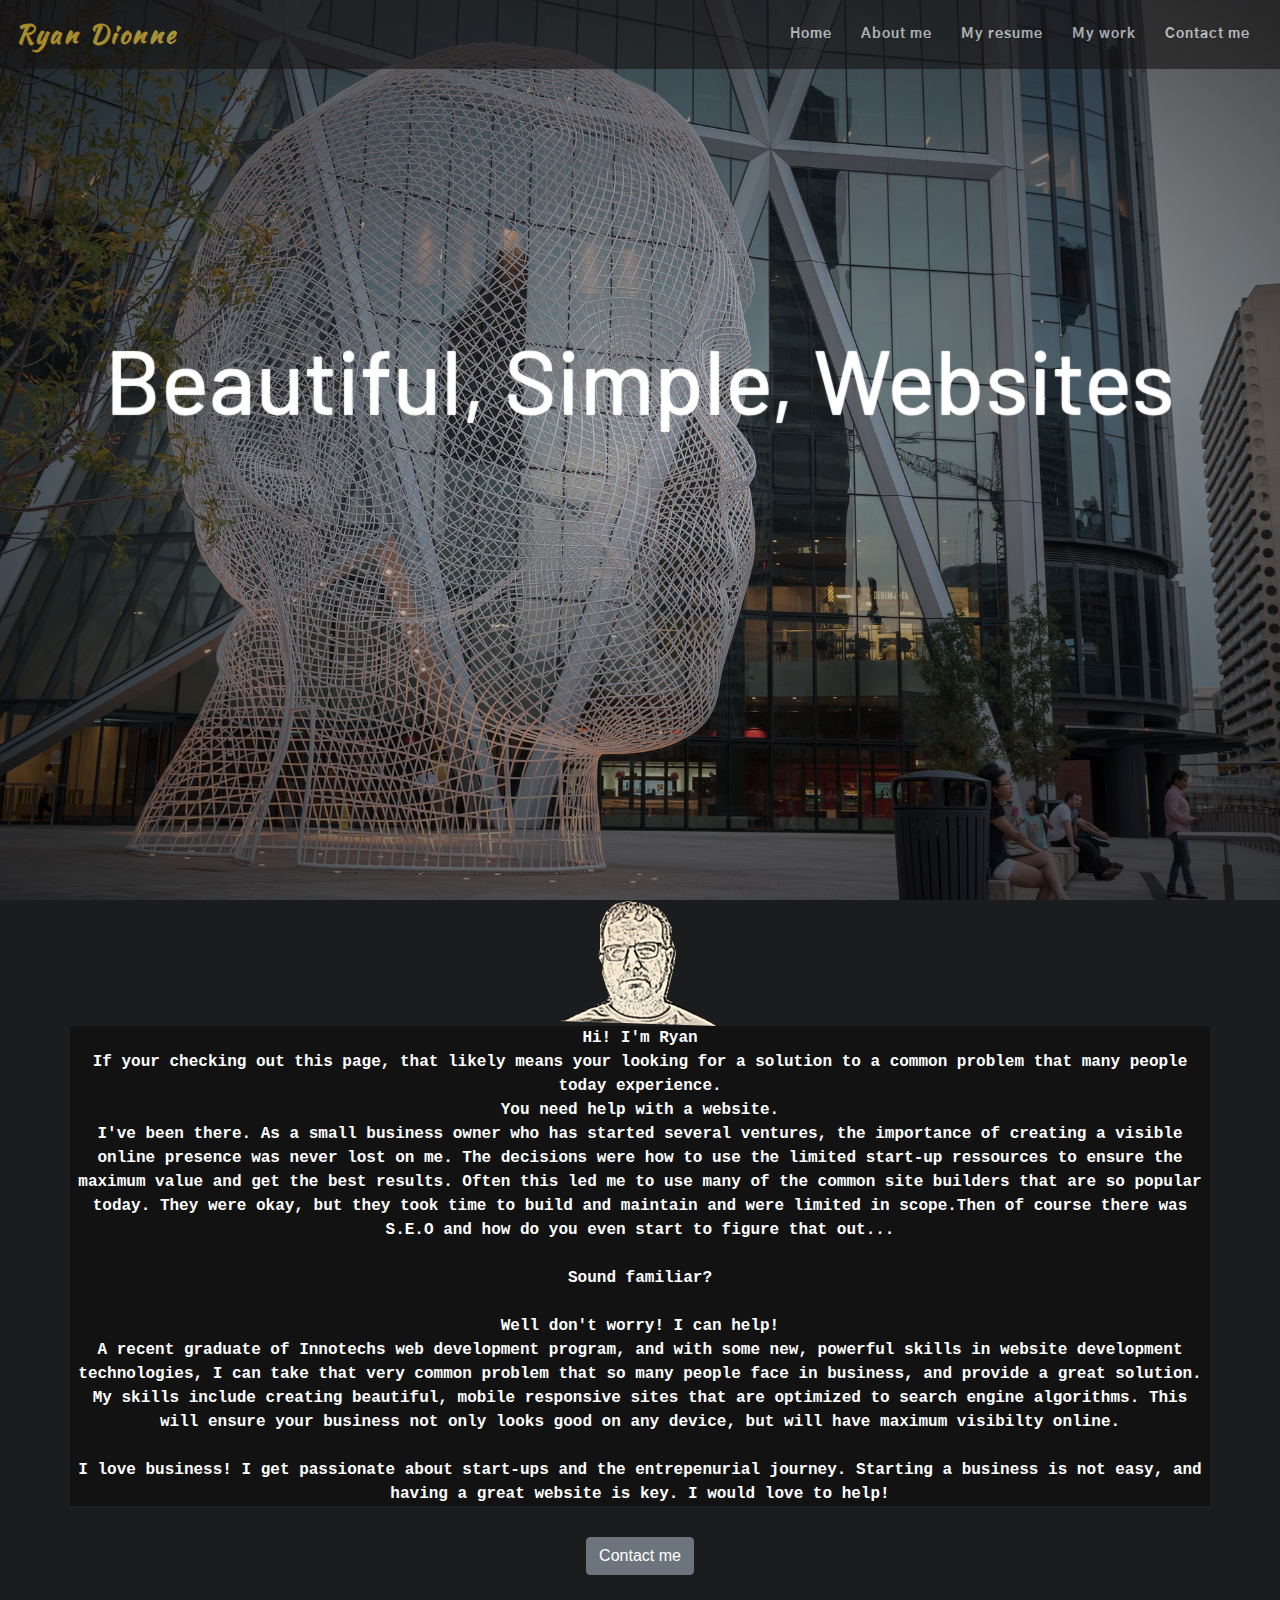
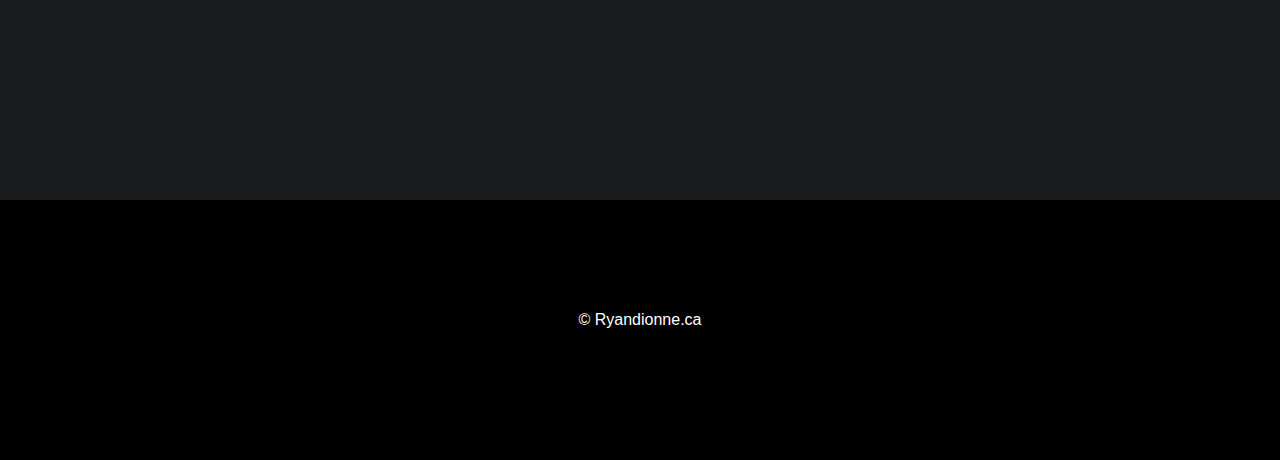
==== about.html @ d0ecad11 "complete refactored aboutme and contact" ====
<!DOCTYPE html>
<html>
<head>
    <meta charset="utf-8" />
    <meta http-equiv="X-UA-Compatible" content="IE=edge">
    <title>About Ryan</title>
    <meta name="viewport" content="width=device-width, initial-scale=1">
    <link rel="stylesheet" type="text/css" media="all" href="css/title.css"/>
    <link rel="stylesheet" type="text/css" media="all" href="/css/bootstrap/bootstrap.min.css"/>
    <link rel="stylesheet" type="text/css" media="screen" href="/css/about.css" />
  
</head>
<body>
    <div class="page">
        
            <div class="row">
        
        <nav class="navbar navbar-expand-md navbar-dark fixed-top" id="banner">
          
              <!-- Brand -->
              <a class="navbar-brand" href="index.html"><span>Ryan Dionne</span></a>
            
              <!-- Toggler/collapsibe Button -->
              <button class="navbar-toggler" type="button" data-toggle="collapse" data-target="#collapsibleNavbar">
                <span class="navbar-toggler-icon"></span>
              </button>
            
              <!-- Navbar links -->
              <div class="collapse navbar-collapse" id="collapsibleNavbar">
                <ul class="navbar-nav ml-auto">
                  <li class="nav-item">
                    <a class="nav-link" href="/">Home</a>
                  </li>
                  <li class="nav-item">
                    <a class="nav-link" href="about-me.html">About me</a>
                  </li>
                  <li class="nav-item">
                    <a class="nav-link" href="resume.html">My resume</a>
                  </li>
                  <li class="nav-item">
                    <a class="nav-link" href="my-work.html">My work</a>
                  </li>
                  <li class="nav-item">
                    <a class="nav-link" href="contact-me.html">Contact me</a>
                  </li>  
        
                  <div class="dropdown-menu">
                    <a class="dropdown-item" href="/">Home</a>
                    <a class="dropdown-item" href="about-me.html">About-me</a>
                    <a class="dropdown-item" href="resume.html">My resume</a>
                    <a class="dropdown-item" href="my-work.html">My work</a>
                    <a class="dropdown-item" href="contact-me.html">Contact-me</a>
                </ul>
            </div>    
        </nav>
    </div>

    <div class="row page1">
        <div class="col title">
            <div class="sp-container">
                <div class="sp-content">
                    <div class="sp-globe"></div>
                    <h2 class="frame-1"> Mobile Friendly</h2>
                    <h2 class="frame-2"> S.E.O Optimized</h2>
                    <h2 class="frame-3"> Small Business Minded</h2>
                    <h2 class="frame-5">
                        <span>Beautiful,</span>
                        <span>Simple,</span>
                        <span>Websites</span>
                    </h2>
                </div>
            </div>
        </div>
    </div>
 
    <section class="page2">
            <div class="container"/>
        <div class="row bio">
            <div class="col text-center">
                <img src="/images/backround/rd.png" alt="profile picture"/>
            </div>
           
            <div class="text-center">
                <p class="intro">Hi! I'm Ryan<br>
                
                     If your checking out this page, that likely means your
                    looking for a solution to a common problem that many people today experience.<br>
                    You need help with a website.</br>
                    I've been there. As a small business owner who has started several ventures, the importance of creating
                    a visible online presence was never lost on me. The decisions were how to use the limited start-up ressources
                    to ensure the maximum value and get the best results. Often this led me to use many of the common site builders 
                    that are so popular today. They were okay, but they took time to build and maintain and were
                    limited in scope.Then of course there was S.E.O and how do you even start to figure that out...<br><br> Sound familiar? <br><br>

                    Well don't worry! I can help! <br>

                    A recent graduate of Innotechs web development program, and with some new,
                    powerful skills in website development technologies, I can take that very common problem
                    that so many people face in business, and provide a great  solution. My skills include creating
                    beautiful, mobile responsive sites that are optimized to  search engine algorithms.
                    This will ensure your business not only looks good on any device, but will have maximum visibilty
                    online.<br><br>

                    I love business! I get passionate about start-ups and the entrepenurial journey. Starting a business is not easy,
                    and having a great website is key. I would love to help!
                </p>
                <a href="contact-me.html">
                <button class="btn btn-secondary" >Contact me</button>
                </a>
            </div>
            </div>
    </section>

    <footer>
        <div class="foot">
            <p class="text-center"> &copy Ryandionne.ca</p>
        </div>
    </footer>

    </div>
    

      
   
          


    
    <script src="js/jquery-3.3.1.js"></script>
    <script src="/js/bootstrap/bootstrap.min.js"></script>
    <!-- <script src="js/library/particles.js-master/particles.js"></script> -->
    <!-- <script src="js/library/particles.js-master/demo/js/app.js"></script> -->
   
</body>
</html>
---- css/title.css ----
@import url("https://fonts.googleapis.com/css?family=Barlow");
@import url("https://fonts.googleapis.com/css?family=Barlow");
body {
  background: url("/images/twinkling-nav/calgary-1751845_1920.jpg") no-repeat center center fixed;
  background-size: cover;
  font-family: 'Barlow', sans-serif;
}

.container {
  width: 100%;
  position: relative;
  overflow: hidden;
}

.sp-container {
  position: relative;
  top: 0px;
  left: 0px;
  width: 100%;
  height: 100vh;
  z-index: 0;
  background: radial-gradient(rgba(0, 0, 0, 0.1), rgba(0, 0, 0, 0.3) 35%, rgba(0, 0, 0, 0.7));
}

.sp-content {
  position: absolute;
  width: 100%;
  height: 100%;
  left: 0px;
  top: 0px;
  z-index: 1000;
}

.sp-container h2 {
  padding: 5%;
  position: absolute;
  top: 35%;
  line-height: 100px;
  height: 50%;
  margin-top: -50px;
  font-size: 90px;
  font-family: "Barlow",sans-serif;
  width: 100%;
  text-align: center;
  color: transparent;
  -webkit-animation: blurFadeInOut 3s ease-in backwards;
  animation: blurFadeInOut 3s ease-in backwards;
}

.sp-container h2.frame-1 {
  -webkit-animation-delay: 0s;
  animation-delay: 0s;
}

.sp-container h2.frame-2 {
  -webkit-animation-delay: 3s;
  animation-delay: 3s;
}

.sp-container h2.frame-3 {
  -webkit-animation-delay: 6s;
  animation-delay: 6s;
}

.sp-container h2.frame-4 {
  font-size: 200px;
  -webkit-animation-delay: 9s;
  animation-delay: 9s;
}

.sp-container h2.frame-5 {
  -webkit-animation: none;
  animation: none;
  color: transparent;
  text-shadow: 0px 0px 1px #fff;
}

.sp-container h2.frame-5 span {
  -webkit-animation: blurFadeIn 1s ease-in 9s backwards;
  animation: blurFadeIn 1s ease-in 9s backwards;
  color: transparent;
  text-shadow: 0px 0px 1px #fff;
}

.sp-container h2.frame-5 span:nth-child(2) {
  -webkit-animation-delay: 11s;
  animation-delay: 11s;
}

.sp-container h2.frame-5 span:nth-child(3) {
  -webkit-animation-delay: 13s;
  animation-delay: 13s;
}

.sp-globe {
  position: absolute;
  width: 282px;
  height: 273px;
  left: 50%;
  top: 50%;
  margin: -137px 0 0 -141px;
  -webkit-animation: fadeInBack 3.6s linear 14s backwards;
  animation: fadeInBack 3.6s linear 14s backwards;
  -ms-filter: "progid:DXImageTransform.Microsoft.Alpha(Opacity=30)";
  filter: alpha(opacity=30);
  opacity: 0.3;
  -webkit-transform: scale(5);
  transform: scale(5);
}

@-webkit-keyframes blurFadeInOut {
  0% {
    opacity: 0;
    text-shadow: 0px 0px 40px #fff;
    -webkit-transform: scale(1.3);
  }
  20%, 75% {
    opacity: 1;
    text-shadow: 0px 0px 1px #fff;
    -webkit-transform: scale(1);
  }
  100% {
    opacity: 0;
    text-shadow: 0px 0px 50px #fff;
    -webkit-transform: scale(0);
  }
}

@-webkit-keyframes blurFadeIn {
  0% {
    opacity: 0;
    text-shadow: 0px 0px 40px #fff;
    -webkit-transform: scale(1.3);
  }
  50% {
    opacity: 0.5;
    text-shadow: 0px 0px 10px #fff;
    -webkit-transform: scale(1.1);
  }
  100% {
    opacity: 1;
    text-shadow: 0px 0px 1px #fff;
    -webkit-transform: scale(1);
  }
}

@-webkit-keyframes fadeInBack {
  0% {
    opacity: 0;
    -webkit-transform: scale(0);
  }
  50% {
    opacity: 0.4;
    -webkit-transform: scale(2);
  }
  100% {
    opacity: 0.2;
    -webkit-transform: scale(5);
  }
}

@-webkit-keyframes fadeInRotate {
  0% {
    opacity: 0;
    -webkit-transform: scale(0) rotate(360deg);
  }
  100% {
    opacity: 1;
    -webkit-transform: scale(1) rotate(0deg);
  }
}

/**/

/**/
@keyframes blurFadeInOut {
  0% {
    opacity: 0;
    text-shadow: 0px 0px 40px #fff;
    -webkit-transform: scale(1.3);
            transform: scale(1.3);
  }
  20%, 75% {
    opacity: 1;
    text-shadow: 0px 0px 1px #fff;
    -webkit-transform: scale(1);
            transform: scale(1);
  }
  100% {
    opacity: 0;
    text-shadow: 0px 0px 50px #fff;
    -webkit-transform: scale(0);
            transform: scale(0);
  }
}

@keyframes blurFadeIn {
  0% {
    opacity: 0;
    text-shadow: 0px 0px 40px #fff;
    -webkit-transform: scale(1.3);
            transform: scale(1.3);
  }
  50% {
    opacity: 0.5;
    text-shadow: 0px 0px 10px #fff;
    -webkit-transform: scale(1.1);
            transform: scale(1.1);
  }
  100% {
    opacity: 1;
    text-shadow: 0px 0px 1px #fff;
    -webkit-transform: scale(1);
            transform: scale(1);
  }
}

@keyframes fadeInBack {
  0% {
    opacity: 0;
    -webkit-transform: scale(0);
            transform: scale(0);
  }
  50% {
    opacity: 0.4;
    -webkit-transform: scale(2);
            transform: scale(2);
  }
  100% {
    opacity: 0.2;
    -webkit-transform: scale(5);
            transform: scale(5);
  }
}

@keyframes fadeInRotate {
  0% {
    opacity: 0;
    -webkit-transform: scale(0) rotate(360deg);
            transform: scale(0) rotate(360deg);
  }
  100% {
    opacity: 1;
    -webkit-transform: scale(1) rotate(0deg);
            transform: scale(1) rotate(0deg);
  }
}

@media (max-width: 768px) {
  body {
    background: url("/images/twinkling-nav/calgary-1751845_1920.jpg") no-repeat center center fixed;
    background-size: cover;
    font-family: 'Barlow', sans-serif;
  }
  .container {
    width: 100%;
    position: relative;
    overflow: hidden;
  }
  .sp-container {
    position: relative;
    background-size: cover;
    overflow: hidden;
    top: 0px;
    left: 0px;
    width: 100vw;
    height: 100vh;
    z-index: 0;
    background: radial-gradient(rgba(0, 0, 0, 0.1), rgba(0, 0, 0, 0.3) 35%, rgba(0, 0, 0, 0.7));
  }
  .sp-content {
    position: absolute;
    width: 100%;
    height: 100%;
    left: 0px;
    top: 0px;
    z-index: 1000;
  }
  .sp-container h2 {
    overflow: hidden;
    padding: 5%;
    position: absolute;
    top: 40%;
    line-height: 100px;
    height: 50%;
    font-size: 50px;
    font-family: "Barlow",sans-serif;
    width: 100%;
    text-align: center;
    color: transparent;
    -webkit-animation: blurFadeInOut 3s ease-in backwards;
    animation: blurFadeInOut 3s ease-in backwards;
  }
  .sp-container h2.frame-1 {
    -webkit-animation-delay: 0s;
    animation-delay: 0s;
  }
  .sp-container h2.frame-2 {
    -webkit-animation-delay: 3s;
    animation-delay: 3s;
  }
  .sp-container h2.frame-3 {
    -webkit-animation-delay: 6s;
    animation-delay: 6s;
  }
  .sp-container h2.frame-4 {
    font-size: 200px;
    -webkit-animation-delay: 9s;
    animation-delay: 9s;
  }
  .sp-container h2.frame-5 {
    -webkit-animation: none;
    animation: none;
    color: transparent;
    text-shadow: 0px 0px 1px #fff;
  }
  .sp-container h2.frame-5 span {
    -webkit-animation: blurFadeIn 1s ease-in 9s backwards;
    animation: blurFadeIn 1s ease-in 9s backwards;
    color: transparent;
    text-shadow: 0px 0px 1px #fff;
  }
  .sp-container h2.frame-5 span:nth-child(2) {
    -webkit-animation-delay: 11s;
    animation-delay: 11s;
  }
  .sp-container h2.frame-5 span:nth-child(3) {
    -webkit-animation-delay: 13s;
    animation-delay: 13s;
  }
  .sp-globe {
    position: absolute;
    width: 282px;
    height: 273px;
    left: 50%;
    top: 50%;
    margin: -137px 0 0 -141px;
    -webkit-animation: fadeInBack 3.6s linear 14s backwards;
    animation: fadeInBack 3.6s linear 14s backwards;
    -ms-filter: "progid:DXImageTransform.Microsoft.Alpha(Opacity=30)";
    filter: alpha(opacity=30);
    opacity: 0.3;
    -webkit-transform: scale(5);
    transform: scale(5);
  }
  @-webkit-keyframes blurFadeInOut {
    0% {
      opacity: 0;
      text-shadow: 0px 0px 40px #fff;
      -webkit-transform: scale(1.3);
    }
    20%, 75% {
      opacity: 1;
      text-shadow: 0px 0px 1px #fff;
      -webkit-transform: scale(1);
    }
    100% {
      opacity: 0;
      text-shadow: 0px 0px 50px #fff;
      -webkit-transform: scale(0);
    }
  }
  @-webkit-keyframes blurFadeIn {
    0% {
      opacity: 0;
      text-shadow: 0px 0px 40px #fff;
      -webkit-transform: scale(1.3);
    }
    50% {
      opacity: 0.5;
      text-shadow: 0px 0px 10px #fff;
      -webkit-transform: scale(1.1);
    }
    100% {
      opacity: 1;
      text-shadow: 0px 0px 1px #fff;
      -webkit-transform: scale(1);
    }
  }
  @-webkit-keyframes fadeInBack {
    0% {
      opacity: 0;
      -webkit-transform: scale(0);
    }
    50% {
      opacity: 0.4;
      -webkit-transform: scale(2);
    }
    100% {
      opacity: 0.2;
      -webkit-transform: scale(5);
    }
  }
  @-webkit-keyframes fadeInRotate {
    0% {
      opacity: 0;
      -webkit-transform: scale(0) rotate(360deg);
    }
    100% {
      opacity: 1;
      -webkit-transform: scale(1) rotate(0deg);
    }
  }
  /**/
  /**/
  @keyframes blurFadeInOut {
    0% {
      opacity: 0;
      text-shadow: 0px 0px 40px #fff;
      -webkit-transform: scale(1.3);
              transform: scale(1.3);
    }
    20%, 75% {
      opacity: 1;
      text-shadow: 0px 0px 1px #fff;
      -webkit-transform: scale(1);
              transform: scale(1);
    }
    100% {
      opacity: 0;
      text-shadow: 0px 0px 50px #fff;
      -webkit-transform: scale(0);
              transform: scale(0);
    }
  }
  @keyframes blurFadeIn {
    0% {
      opacity: 0;
      text-shadow: 0px 0px 40px #fff;
      -webkit-transform: scale(1.3);
              transform: scale(1.3);
    }
    50% {
      opacity: 0.5;
      text-shadow: 0px 0px 10px #fff;
      -webkit-transform: scale(1.1);
              transform: scale(1.1);
    }
    100% {
      opacity: 1;
      text-shadow: 0px 0px 1px #fff;
      -webkit-transform: scale(1);
              transform: scale(1);
    }
  }
  @keyframes fadeInBack {
    0% {
      opacity: 0;
      -webkit-transform: scale(0);
              transform: scale(0);
    }
    50% {
      opacity: 0.4;
      -webkit-transform: scale(2);
              transform: scale(2);
    }
    100% {
      opacity: 0.2;
      -webkit-transform: scale(5);
              transform: scale(5);
    }
  }
  @keyframes fadeInRotate {
    0% {
      opacity: 0;
      -webkit-transform: scale(0) rotate(360deg);
              transform: scale(0) rotate(360deg);
    }
    100% {
      opacity: 1;
      -webkit-transform: scale(1) rotate(0deg);
              transform: scale(1) rotate(0deg);
    }
  }
}
/*# sourceMappingURL=title.css.map */
---- css/about.css ----
@import url("https://fonts.googleapis.com/css?family=Shadows+Into+Light");
@import url("https://fonts.googleapis.com/css?family=Gothic+A1|Kaushan+Script|Libre+Baskerville|Lobster");
html, body {
  margin: 0;
  padding: 0;
}

.navbar-brand span {
  color: #fed136;
  font-size: 25px;
  font-weight: 700;
  letter-spacing: 0.1em;
  font-family: 'Kaushan Script','Helvetica Neue',Helvetica,Arial,cursive;
}

.nav-item {
  font-size: 12px;
}

span {
  margin-left: 0px;
}

#banner {
  background-color: #161313;
  opacity: .6;
}

.navbar-nav .nav-item .nav-link {
  padding: 1.1em 1em !important;
  font-size: 120%;
  font-weight: bolder;
  letter-spacing: 1px;
  color: #fff;
  font-family: 'Gothic A1', sans-serif;
}

.navbar-nav .nav-item .nav-link:hover {
  color: #fed136;
}

.navbar-expand-md .navbar-nav .dropdown-menu {
  border-top: 3px solid #fed136;
}

.dropdown-item:hover {
  background-color: #fed136;
  color: #fff;
}

nav {
  -webkit-transition: padding-top .3s,padding-bottom .3s;
  transition: padding-top .3s,padding-bottom .3s;
  border: none;
}

.shrink {
  padding-top: 0;
  padding-bottom: 0;
  background-color: #212529;
}

.banner-text {
  padding: 200px 0 150px 0;
}

.banner-heading {
  font-family: 'Lobster', cursive;
  font-size: 75px;
  font-weight: 700;
  line-height: 100px;
  margin-bottom: 30px;
  color: #fff;
}

.banner-sub-heading {
  font-family: 'Libre Baskerville', serif;
  font-size: 30px;
  font-weight: 300;
  line-height: 30px;
  margin-bottom: 50px;
  color: #fff;
}

.btn-banner {
  padding: 5px 20px;
  border-radius: 10px;
  font-weight: 700;
  line-height: 1.5;
  text-align: center;
  color: #fff;
  text-transform: uppercase;
}

img {
  text-align: center;
}

.page2 {
  background-color: #1b1c1d;
  height: 100vh;
  width: 100vw;
}

.page2 .intro {
  font-family: 'Courier New', Courier, monospace;
  font-weight: bold;
}

.page2 p {
  color: white;
  background-color: rgba(19, 18, 18, 0.9);
  border: round;
}

.page2 button {
  margin: 15px;
}

footer {
  background-color: #000;
  height: 260px;
}

footer p {
  color: white;
  line-height: 1500%;
}

/* mobile view */
@media (max-width: 500px) {
  html {
    background-image: url(/images/twinkling-nav/calgary-1751845_1920.jpg);
    background-attachment: fixed;
    background-size: cover;
  }
  .navbar-nav {
    background-color: #000;
    border-top: 3px solid #fed136;
    color: #fff;
    z-index: 1;
    margin-top: 5px;
  }
  .navbar-nav .nav-item .nav-link {
    padding: 0.7em 1em !important;
    font-size: 100%;
    font-weight: 500;
  }
  .banner-text {
    padding: 150px 0 150px 0;
  }
  .banner-heading {
    font-size: 30px;
    line-height: 30px;
    margin-bottom: 20px;
  }
  .banner-sub-heading {
    font-size: 10px;
    font-weight: 200;
    line-height: 10px;
    margin-bottom: 40px;
  }
}

@media (max-width: 768px) {
  .banner-text {
    padding: 150px 0 150px 0;
  }
  .banner-sub-heading {
    font-size: 23px;
    font-weight: 200;
    line-height: 23px;
    margin-bottom: 40px;
  }
  .navbar-nav {
    background-color: #000;
    border-top: 3px solid #fed136;
    color: #fff;
    z-index: 1;
    margin-top: 5px;
  }
  .navbar-nav .nav-item .nav-link {
    padding: 0.7em 1em !important;
    font-size: 100%;
    font-weight: 500;
  }
  .page1 {
    height: 100vh;
    width: 100%;
  }
  .page2 {
    overflow: hidden;
    background-color: #1a1f1f;
    height: 100%;
    width: 100vw;
  }
  .page2 .intro {
    font-family: 'Courier New', Courier, monospace;
    font-weight: bold;
  }
  .page2 p {
    color: white;
    background-color: rgba(19, 18, 18, 0.2);
    border: round;
  }
  .foot {
    line-height: 200%;
  }
}
/*# sourceMappingURL=about.css.map */
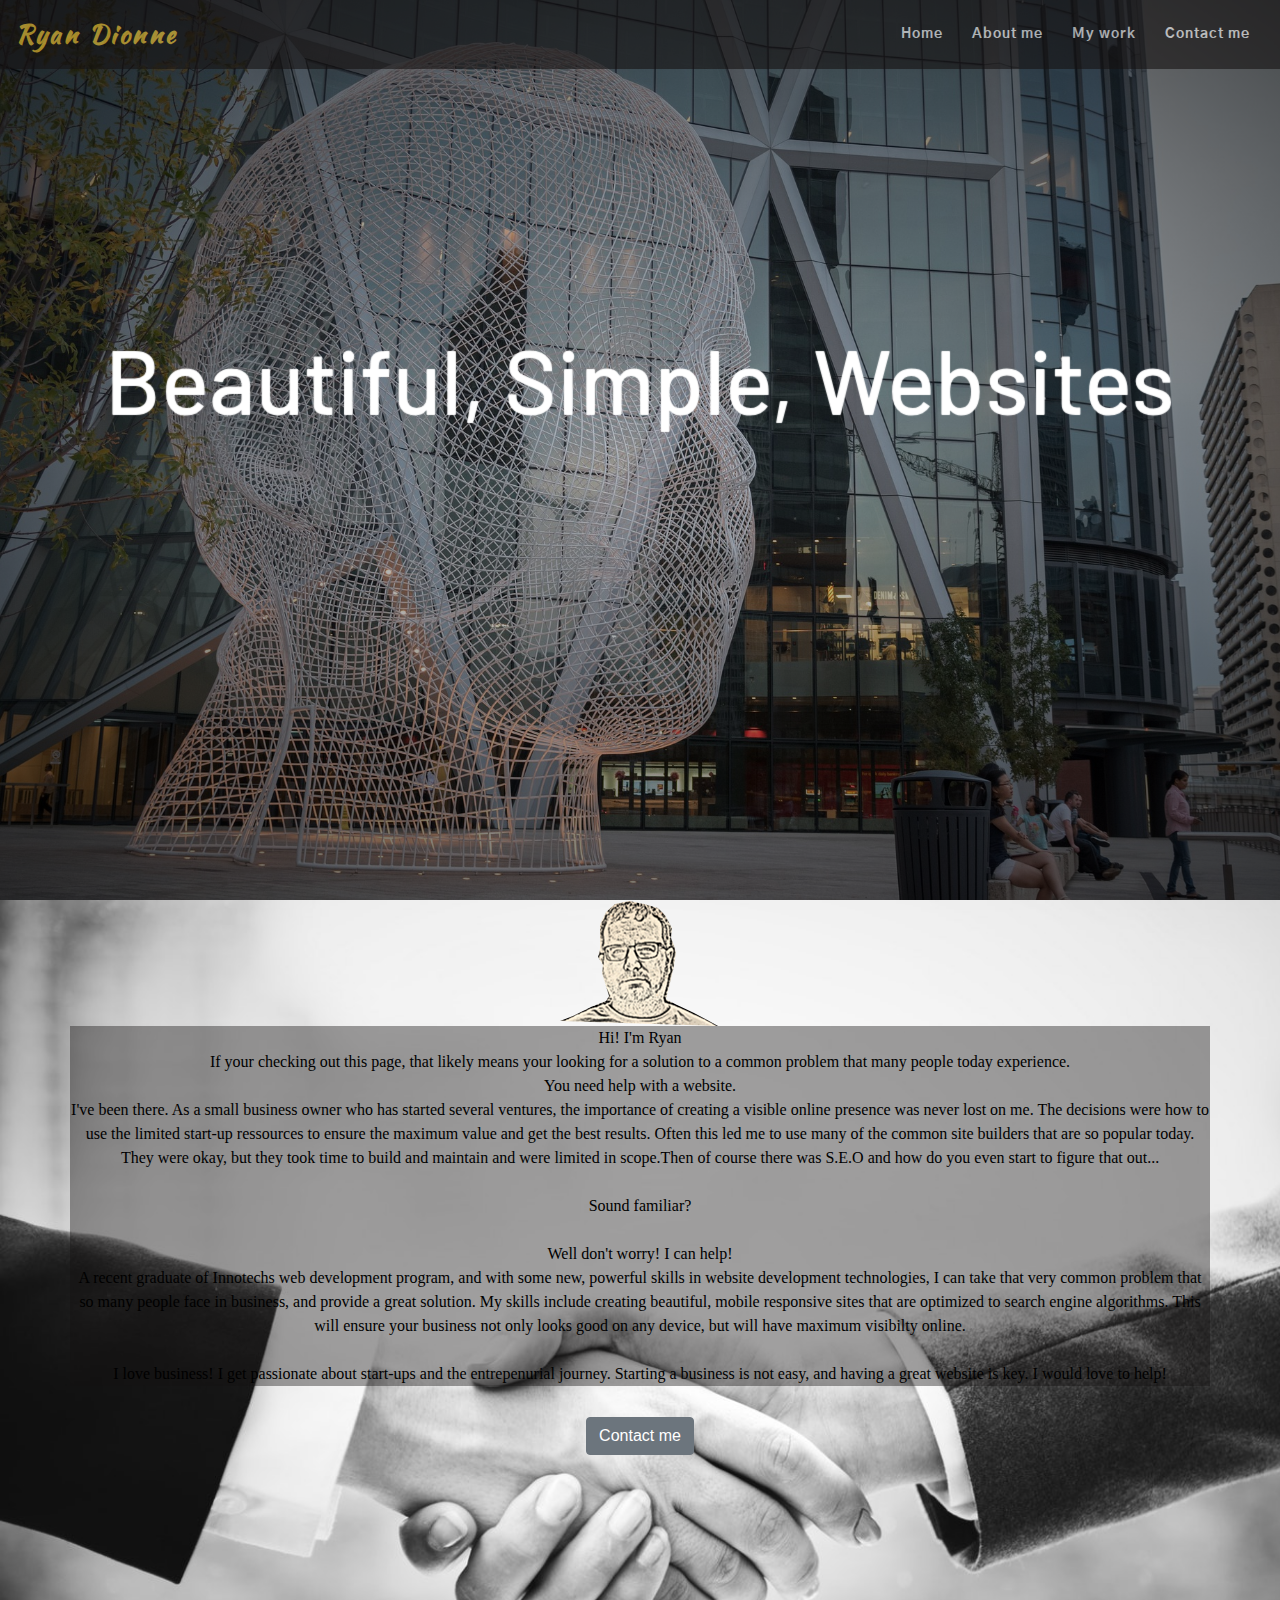
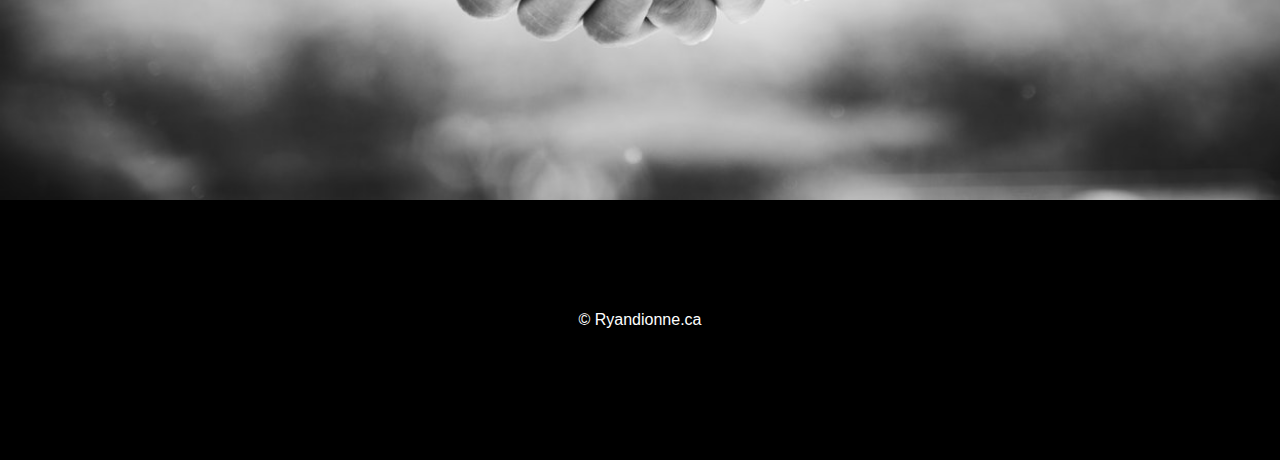
==== commit 36ce6f19: "final changes" ====
--- a/about.html
+++ b/about.html
@@ -32,10 +32,7 @@
                     <a class="nav-link" href="/">Home</a>
                   </li>
                   <li class="nav-item">
-                    <a class="nav-link" href="about-me.html">About me</a>
-                  </li>
-                  <li class="nav-item">
-                    <a class="nav-link" href="resume.html">My resume</a>
+                    <a class="nav-link" href="about.html">About me</a>
                   </li>
                   <li class="nav-item">
                     <a class="nav-link" href="my-work.html">My work</a>
@@ -47,7 +44,6 @@
                   <div class="dropdown-menu">
                     <a class="dropdown-item" href="/">Home</a>
                     <a class="dropdown-item" href="about-me.html">About-me</a>
-                    <a class="dropdown-item" href="resume.html">My resume</a>
                     <a class="dropdown-item" href="my-work.html">My work</a>
                     <a class="dropdown-item" href="contact-me.html">Contact-me</a>
                 </ul>
--- a/css/about.css
+++ b/css/about.css
@@ -1,5 +1,6 @@
 @import url("https://fonts.googleapis.com/css?family=Shadows+Into+Light");
 @import url("https://fonts.googleapis.com/css?family=Gothic+A1|Kaushan+Script|Libre+Baskerville|Lobster");
+@import url('https://fonts.googleapis.com/css?family=Patrick+Hand"');
 html, body {
   margin: 0;
   padding: 0;
@@ -97,20 +98,21 @@
 }
 
 .page2 {
-  background-color: #1b1c1d;
+  background-color: black;
+  background-size: cover;
+  background-image: url(/images/backround/pexels-photo-1437866.jpeg);
   height: 100vh;
   width: 100vw;
 }
 
 .page2 .intro {
-  font-family: 'Courier New', Courier, monospace;
-  font-weight: bold;
+  font-family: 'Patrick Hand', cursive;
 }
 
 .page2 p {
-  color: white;
-  background-color: rgba(19, 18, 18, 0.9);
-  border: round;
+  color: #000;
+  background-color: rgba(20, 18, 18, 0.4);
+  border-color: grey;
 }
 
 .page2 button {
@@ -199,9 +201,8 @@
     font-weight: bold;
   }
   .page2 p {
-    color: white;
-    background-color: rgba(19, 18, 18, 0.2);
-    border: round;
+    color: #fdf9f9;
+    background-color: rgba(3, 3, 3, 0.3);
   }
   .foot {
     line-height: 200%;
